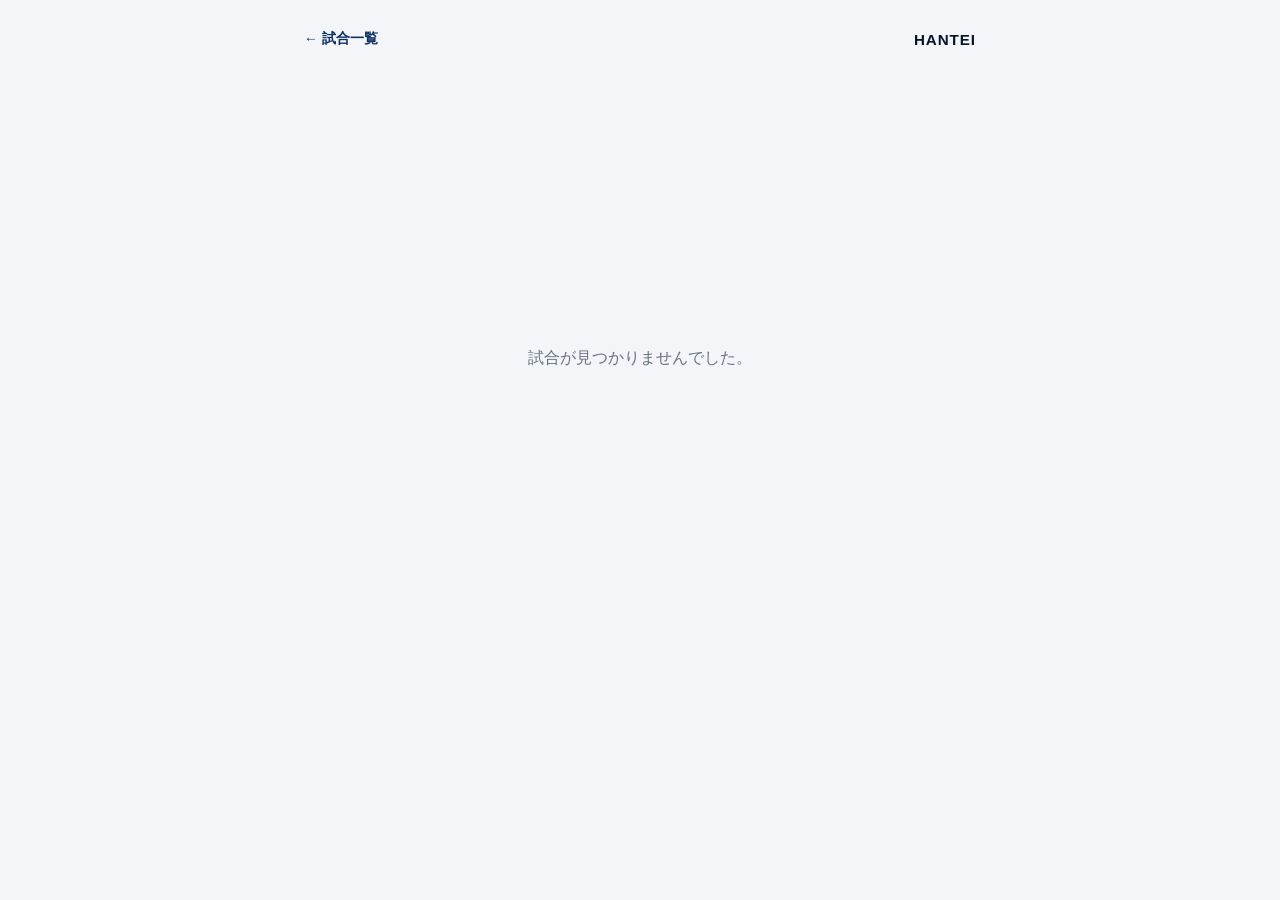
==== game.html @ f11c84dd "Disable ABS before game start" ====
<!doctype html>
<html lang="ja">
<head>
  <meta charset="utf-8">
  <meta name="viewport" content="width=device-width, initial-scale=1">
  <meta name="description" content="試合中の気になった一球をABSで確認してほしいと伝えるHANTEI。">
  <title>試合 | HANTEI</title>
  <link rel="stylesheet" href="styles.css">
</head>
<body>
  <main class="game-shell">
    <header class="game-header">
      <a class="back-link" href="index.html" aria-label="試合一覧へ戻る">← 試合一覧</a>
      <a class="brand brand-compact" href="index.html"><span>HANTEI</span></a>
    </header>

    <section id="game-view" hidden>
      <div class="match-card">
        <div class="matchup">
          <strong id="visitor-name"></strong>
          <span>対</span>
          <strong id="home-name"></strong>
        </div>
        <p id="game-time" class="match-time"></p>
      </div>

      <div id="surge-notice" class="surge-notice" aria-live="polite" hidden>
        <strong>ABS反応が急増しています</strong>
        <span>この試合の判定に注目が集まっています</span>
      </div>

      <div class="action-area">
        <p>気になった一球に、ファンの声を。</p>
        <button id="abs-button" class="abs-button" type="button" aria-describedby="abs-availability">
          <strong>ABS</strong>
          <span>今の判定を確認してほしい</span>
        </button>
        <p id="abs-availability" class="abs-availability" hidden>試合開始後よりご利用いただけます。</p>
      </div>

      <section class="reaction-history" aria-labelledby="history-heading">
        <div class="history-heading">
          <h1 id="history-heading">ABS反応履歴</h1>
          <span>この試合</span>
        </div>
        <p id="history-empty">急増した履歴はまだありません</p>
        <ol id="surge-history" hidden></ol>
      </section>
    </section>

    <p id="game-error" class="game-error" hidden>試合が見つかりませんでした。</p>
  </main>

  <dialog id="details-dialog" class="details-dialog" aria-labelledby="details-title">
    <form id="details-form" method="dialog">
      <div class="sheet-handle" aria-hidden="true"></div>
      <div class="sheet-heading">
        <div>
          <p class="eyebrow">OPTIONAL</p>
          <h2 id="details-title">判定の詳細</h2>
        </div>
        <button id="close-dialog" class="close-button" type="button" aria-label="詳細入力画面を閉じる">×</button>
      </div>

      <label for="batter-name">打者名</label>
      <input id="batter-name" name="batterName" type="text" placeholder="例：佐藤輝明" autocomplete="off">

      <label for="pitch-number">何球目</label>
      <select id="pitch-number" name="pitchNumber">
        <option value="">選択してください</option>
        <option value="1">1球目</option>
        <option value="2">2球目</option>
        <option value="3">3球目</option>
        <option value="4">4球目</option>
        <option value="5">5球目</option>
        <option value="6">6球目</option>
        <option value="7+">7球目以上</option>
      </select>

      <fieldset>
        <legend>実際の判定</legend>
        <div class="choice-row">
          <label><input type="radio" name="officialCall" value="strike"><span>ストライク</span></label>
          <label><input type="radio" name="officialCall" value="ball"><span>ボール</span></label>
        </div>
      </fieldset>

      <fieldset>
        <legend>自分が正しいと思う判定</legend>
        <div class="choice-row">
          <label><input type="radio" name="fanCall" value="strike"><span>ストライクだと思う</span></label>
          <label><input type="radio" name="fanCall" value="ball"><span>ボールだと思う</span></label>
        </div>
      </fieldset>

      <button class="submit-button" type="submit">詳細を送信</button>
    </form>
  </dialog>
  <script src="app.js"></script>
</body>
</html>
---- styles.css ----
:root {
  color-scheme: light;
  --navy: #071328;
  --blue: #0b2f61;
  --red: #e5333d;
  --ink: #111827;
  --muted: #677184;
  --line: #dfe3e9;
  --paper: #fff;
  --background: #f3f5f8;
  --visitor-color: #64748b;
  --home-color: #334155;
}

* { box-sizing: border-box; }

html { background: var(--background); }

body {
  margin: 0;
  color: var(--ink);
  background: var(--background);
  font-family: -apple-system, BlinkMacSystemFont, "Segoe UI", "Hiragino Sans", "Yu Gothic", sans-serif;
}

a { color: inherit; }

button, input, select { font: inherit; }

button, select { cursor: pointer; }

.home-shell,
.game-shell {
  width: min(100%, 720px);
  min-height: 100vh;
  margin: 0 auto;
  padding: 0 16px 24px;
}

.site-header,
.game-header {
  display: flex;
  align-items: center;
  min-height: 78px;
}

.game-header { justify-content: space-between; }

.brand {
  display: inline-flex;
  align-items: baseline;
  gap: 10px;
  text-decoration: none;
}

.brand span {
  color: var(--navy);
  font-size: 1.35rem;
  font-weight: 900;
  letter-spacing: .06em;
}

.brand small { color: var(--muted); font-size: .72rem; font-weight: 700; }
.brand-compact span { font-size: .95rem; }

.back-link {
  color: var(--blue);
  font-size: .86rem;
  font-weight: 700;
  text-decoration: none;
}

.section-heading {
  display: flex;
  align-items: end;
  justify-content: space-between;
  margin: 8px 0 14px;
}

.eyebrow {
  margin: 0 0 4px;
  color: var(--red);
  font-size: .64rem;
  font-weight: 900;
  letter-spacing: .13em;
}

h1, h2, p { margin-top: 0; }
.section-heading h1 { margin: 0; font-size: 1.35rem; }

.game-count {
  color: var(--muted);
  font-size: .76rem;
  font-weight: 700;
}

.date-nav {
  display: grid;
  grid-template-columns: 78px minmax(0, 1fr) 78px;
  align-items: center;
  gap: 8px;
  margin-bottom: 12px;
}

.date-nav button {
  min-height: 38px;
  color: var(--blue);
  background: var(--paper);
  border: 1px solid var(--line);
  border-radius: 6px;
  font-size: .74rem;
  font-weight: 800;
}

.date-nav time { font-size: .88rem; font-weight: 800; text-align: center; }

.game-grid {
  display: grid;
  grid-template-columns: repeat(2, minmax(0, 1fr));
  gap: 10px;
}

.game-card {
  position: relative;
  min-width: 0;
  min-height: 132px;
  padding: 13px;
  overflow: hidden;
  color: var(--ink);
  background: var(--paper);
  border: 1px solid var(--line);
  border-radius: 8px;
  text-decoration: none;
}

.game-card::before {
  position: absolute;
  inset: 0 0 auto;
  height: 5px;
  background: linear-gradient(90deg, var(--visitor-color) 0 50%, var(--home-color) 50%);
  content: "";
}

.card-top {
  display: flex;
  align-items: center;
  justify-content: space-between;
  gap: 6px;
  margin-bottom: 13px;
}

.card-time { color: var(--muted); font-size: .72rem; font-weight: 700; }

.teams { display: grid; gap: 6px; }

.teams strong {
  font-size: .78rem;
  line-height: 1.25;
  overflow-wrap: anywhere;
}

.teams span { margin-right: 5px; color: var(--muted); font-size: .6rem; font-weight: 800; }

.game-card:hover { border-color: #aeb8c7; }
.game-card:focus-visible, button:focus-visible, input:focus-visible, select:focus-visible, a:focus-visible {
  outline: 3px solid #7aa7e3;
  outline-offset: 2px;
}

.match-card {
  position: relative;
  padding: 22px 18px 20px;
  overflow: hidden;
  color: white;
  background: linear-gradient(110deg, var(--visitor-color) 0 49%, var(--home-color) 51% 100%);
  border-radius: 8px;
}

.match-card::before {
  position: absolute;
  inset: 0;
  background: rgba(7, 19, 40, .52);
  content: "";
}

.match-card > * { position: relative; }

.matchup { display: grid; gap: 6px; }
.matchup strong { font-size: clamp(1.12rem, 5.5vw, 1.55rem); line-height: 1.3; }
.matchup span { color: #9ba8bb; font-size: .72rem; font-weight: 800; }
.match-time { margin: 16px 0 0; color: #c5ccda; font-size: .78rem; }

.visitor-tigers { --visitor-color: #ffe100; }
.home-tigers { --home-color: #ffe100; }
.visitor-baystars { --visitor-color: #005bac; }
.home-baystars { --home-color: #005bac; }
.visitor-giants { --visitor-color: #f47a00; }
.home-giants { --home-color: #f47a00; }
.visitor-dragons { --visitor-color: #003e8d; }
.home-dragons { --home-color: #003e8d; }
.visitor-carp { --visitor-color: #e60012; }
.home-carp { --home-color: #e60012; }
.visitor-swallows { --visitor-color: #00744a; }
.home-swallows { --home-color: #00744a; }
.visitor-hawks { --visitor-color: #d9ad00; }
.home-hawks { --home-color: #d9ad00; }
.visitor-fighters { --visitor-color: #00a0e9; }
.home-fighters { --home-color: #00a0e9; }
.visitor-buffaloes { --visitor-color: #9b855d; }
.home-buffaloes { --home-color: #9b855d; }
.visitor-eagles { --visitor-color: #870010; }
.home-eagles { --home-color: #870010; }
.visitor-lions { --visitor-color: #173f73; }
.home-lions { --home-color: #173f73; }
.visitor-marines { --visitor-color: #111827; }
.home-marines { --home-color: #111827; }

.surge-notice {
  margin-top: 12px;
  padding: 13px 14px;
  color: #8c1820;
  background: #fff0f1;
  border-left: 4px solid var(--red);
  border-radius: 4px;
}

.surge-notice strong, .surge-notice span { display: block; }
.surge-notice strong { margin-bottom: 3px; font-size: .84rem; }
.surge-notice span { font-size: .72rem; }

.reaction-history {
  margin-top: 12px;
  padding: 16px 18px;
  background: var(--paper);
  border: 1px solid var(--line);
  border-radius: 8px;
}

.history-heading { display: flex; align-items: center; justify-content: space-between; }
.history-heading h1 { margin: 0; font-size: .92rem; }
.history-heading span { color: var(--muted); font-size: .66rem; font-weight: 700; }
.reaction-history > p { margin: 14px 0 0; color: var(--muted); font-size: .72rem; }

.reaction-history ol {
  margin: 12px 0 0;
  padding: 0;
  list-style: none;
}

.reaction-history li {
  display: flex;
  align-items: center;
  justify-content: space-between;
  gap: 10px;
  padding: 9px 0;
  border-top: 1px solid var(--line);
  font-size: .72rem;
}

.reaction-history time { color: var(--muted); }
.reaction-history li span { color: #8c1820; font-weight: 800; }

.action-area { padding: 22px 0 0; }
.action-area > p { margin-bottom: 10px; color: var(--muted); font-size: .76rem; text-align: center; }

.abs-button {
  display: grid;
  width: 100%;
  min-height: 112px;
  place-content: center;
  color: white;
  background: var(--blue);
  border: 0;
  border-bottom: 5px solid #061d3b;
  border-radius: 8px;
}

.abs-button:active { border-bottom-width: 2px; transform: translateY(3px); }
.abs-button strong { font-size: 2.2rem; letter-spacing: .08em; }
.abs-button span { margin-top: 3px; font-size: .77rem; font-weight: 700; }

.game-error { margin-top: 30vh; color: var(--muted); text-align: center; }

.details-dialog {
  width: min(100%, 560px);
  max-height: 88vh;
  margin: auto auto 0;
  padding: 0;
  overflow: auto;
  border: 0;
  border-radius: 12px 12px 0 0;
}

.details-dialog::backdrop { background: rgba(4, 12, 25, .62); }
.details-dialog form { padding: 10px 18px max(24px, env(safe-area-inset-bottom)); }

.sheet-handle { width: 38px; height: 4px; margin: 0 auto 18px; background: #cbd0d8; border-radius: 4px; }
.sheet-heading { display: flex; align-items: start; justify-content: space-between; margin-bottom: 18px; }
.sheet-heading h2 { margin: 0; font-size: 1.25rem; }

.close-button {
  width: 36px;
  height: 36px;
  color: #455064;
  background: #eef0f3;
  border: 0;
  border-radius: 50%;
  font-size: 1.35rem;
}

.details-dialog form > label,
.details-dialog legend { display: block; margin-bottom: 7px; font-size: .78rem; font-weight: 800; }

.details-dialog input[type="text"],
.details-dialog select {
  width: 100%;
  min-height: 44px;
  margin-bottom: 16px;
  padding: 0 11px;
  color: var(--ink);
  background: white;
  border: 1px solid #cdd3dc;
  border-radius: 5px;
}

fieldset { margin: 0 0 16px; padding: 0; border: 0; }
.choice-row { display: grid; grid-template-columns: 1fr 1fr; gap: 8px; }
.choice-row label { position: relative; }
.choice-row input { position: absolute; opacity: 0; }
.choice-row span {
  display: grid;
  min-height: 44px;
  padding: 5px;
  place-items: center;
  color: #3e4757;
  background: white;
  border: 1px solid #cdd3dc;
  border-radius: 5px;
  font-size: .72rem;
  font-weight: 700;
  text-align: center;
}

.choice-row input:checked + span { color: var(--blue); background: #eaf0f8; border-color: var(--blue); }
.choice-row input:focus-visible + span { outline: 3px solid #7aa7e3; outline-offset: 2px; }

.submit-button {
  width: 100%;
  min-height: 50px;
  color: white;
  background: var(--blue);
  border: 0;
  border-radius: 5px;
  font-weight: 800;
}

[hidden] { display: none !important; }

@media (min-width: 600px) {
  .home-shell, .game-shell { padding-right: 24px; padding-left: 24px; }
  .game-grid { grid-template-columns: repeat(3, minmax(0, 1fr)); }
  .game-card { min-height: 150px; padding: 16px; }
}

@media (max-width: 350px) {
  .home-shell, .game-shell { padding-right: 10px; padding-left: 10px; }
  .game-grid { gap: 7px; }
  .game-card { min-height: 126px; padding: 11px 9px; }
  .teams strong { font-size: .78rem; }
}
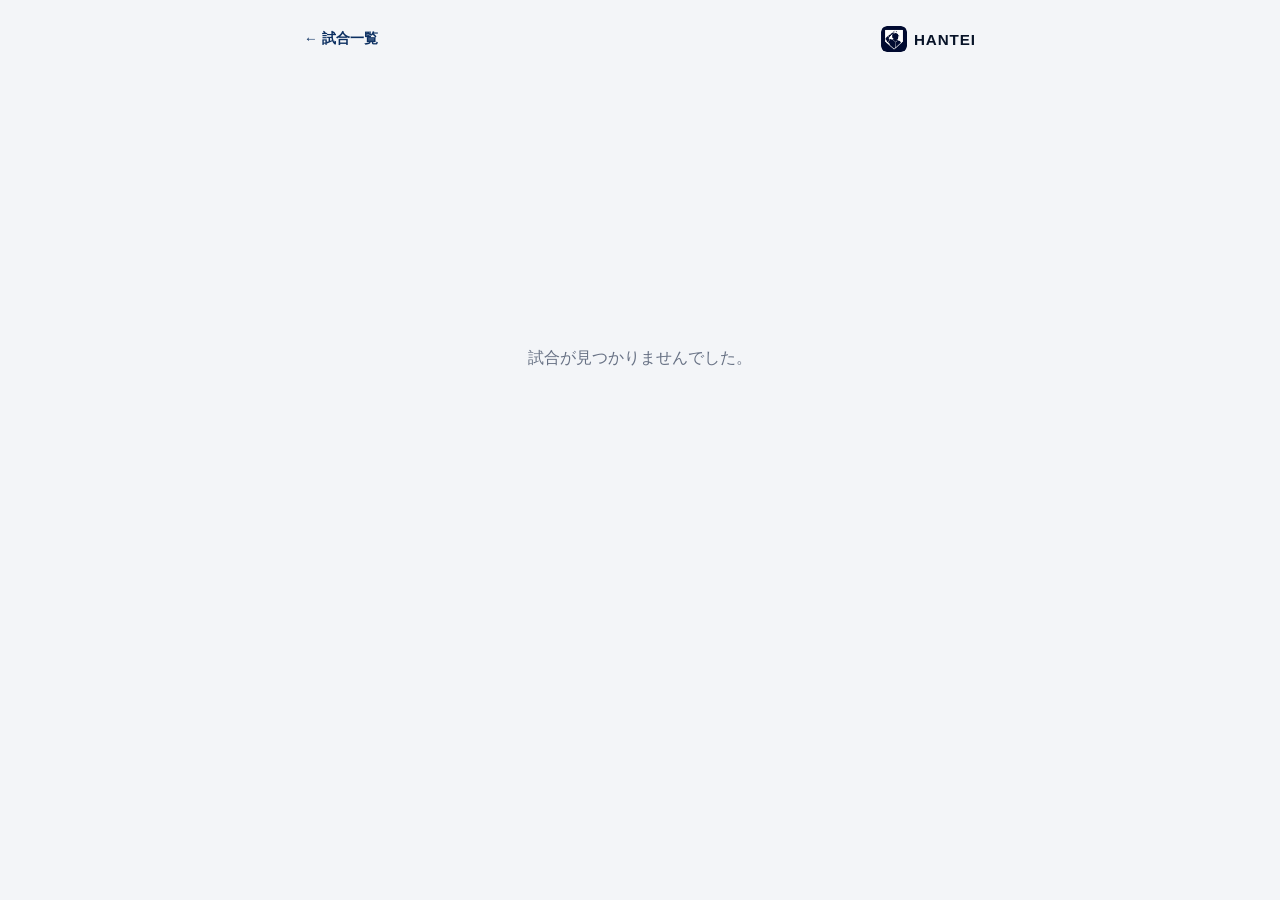
==== commit 1fb3c292: "Show new logo on game page" ====
--- a/game.html
+++ b/game.html
@@ -2,16 +2,26 @@
 <html lang="ja">
 <head>
   <meta charset="utf-8">
-  <meta name="viewport" content="width=device-width, initial-scale=1">
+  <meta name="viewport" content="width=device-width, initial-scale=1, maximum-scale=1, user-scalable=no">
   <meta name="description" content="試合中の気になった一球をABSで確認してほしいと伝えるHANTEI。">
+  <meta name="theme-color" content="#071328">
+  <meta name="apple-mobile-web-app-capable" content="yes">
+  <meta name="apple-mobile-web-app-status-bar-style" content="default">
+  <meta name="apple-mobile-web-app-title" content="HANTEI">
   <title>試合 | HANTEI</title>
+  <link rel="manifest" href="manifest.webmanifest">
+  <link rel="icon" href="app-icon-192.png" type="image/png">
+  <link rel="apple-touch-icon" href="app-icon-192.png">
   <link rel="stylesheet" href="styles.css">
 </head>
 <body>
   <main class="game-shell">
     <header class="game-header">
       <a class="back-link" href="index.html" aria-label="試合一覧へ戻る">← 試合一覧</a>
-      <a class="brand brand-compact" href="index.html"><span>HANTEI</span></a>
+      <a class="brand brand-compact" href="index.html">
+        <img src="app-icon-192.png" alt="" width="26" height="26">
+        <span>HANTEI</span>
+      </a>
     </header>
 
     <section id="game-view" hidden>
@@ -22,6 +32,7 @@
           <strong id="home-name"></strong>
         </div>
         <p id="game-time" class="match-time"></p>
+        <p id="game-umpire" class="match-umpire" hidden></p>
       </div>
 
       <div id="surge-notice" class="surge-notice" aria-live="polite" hidden>
--- a/styles.css
+++ b/styles.css
@@ -14,7 +14,10 @@
 
 * { box-sizing: border-box; }
 
-html { background: var(--background); }
+html {
+  background: var(--background);
+  overscroll-behavior: none;
+}
 
 body {
   margin: 0;
@@ -48,10 +51,12 @@
 
 .brand {
   display: inline-flex;
-  align-items: baseline;
+  align-items: center;
   gap: 10px;
   text-decoration: none;
 }
+
+.brand img { width: 32px; height: 32px; border-radius: 7px; }
 
 .brand span {
   color: var(--navy);
@@ -61,6 +66,8 @@
 }
 
 .brand small { color: var(--muted); font-size: .72rem; font-weight: 700; }
+.brand-compact { gap: 7px; }
+.brand-compact img { width: 26px; height: 26px; border-radius: 6px; }
 .brand-compact span { font-size: .95rem; }
 
 .back-link {
@@ -96,9 +103,9 @@
 
 .date-nav {
   display: grid;
-  grid-template-columns: 78px minmax(0, 1fr) 78px;
-  align-items: center;
-  gap: 8px;
+  grid-template-columns: 100px minmax(0, 1fr) 100px;
+  align-items: center;
+  gap: 6px;
   margin-bottom: 12px;
 }
 
@@ -113,11 +120,28 @@
 }
 
 .date-nav time { font-size: .88rem; font-weight: 800; text-align: center; }
+#previous-date { width: 48px; justify-self: start; padding: 0 3px; font-size: .68rem; }
+
+.date-forward {
+  display: grid;
+  grid-template-columns: repeat(2, minmax(0, 1fr));
+  gap: 4px;
+}
+
+.date-forward button { min-width: 0; padding: 0 3px; font-size: .68rem; }
 
 .game-grid {
   display: grid;
   grid-template-columns: repeat(2, minmax(0, 1fr));
   gap: 10px;
+}
+
+.empty-message {
+  margin: 36px 0;
+  color: var(--muted);
+  font-size: .84rem;
+  font-weight: 700;
+  text-align: center;
 }
 
 .game-card {
@@ -189,31 +213,32 @@
 .matchup strong { font-size: clamp(1.12rem, 5.5vw, 1.55rem); line-height: 1.3; }
 .matchup span { color: #9ba8bb; font-size: .72rem; font-weight: 800; }
 .match-time { margin: 16px 0 0; color: #c5ccda; font-size: .78rem; }
-
-.visitor-tigers { --visitor-color: #ffe100; }
-.home-tigers { --home-color: #ffe100; }
-.visitor-baystars { --visitor-color: #005bac; }
-.home-baystars { --home-color: #005bac; }
-.visitor-giants { --visitor-color: #f47a00; }
-.home-giants { --home-color: #f47a00; }
-.visitor-dragons { --visitor-color: #003e8d; }
-.home-dragons { --home-color: #003e8d; }
-.visitor-carp { --visitor-color: #e60012; }
-.home-carp { --home-color: #e60012; }
-.visitor-swallows { --visitor-color: #00744a; }
-.home-swallows { --home-color: #00744a; }
-.visitor-hawks { --visitor-color: #d9ad00; }
-.home-hawks { --home-color: #d9ad00; }
-.visitor-fighters { --visitor-color: #00a0e9; }
-.home-fighters { --home-color: #00a0e9; }
-.visitor-buffaloes { --visitor-color: #9b855d; }
-.home-buffaloes { --home-color: #9b855d; }
-.visitor-eagles { --visitor-color: #870010; }
-.home-eagles { --home-color: #870010; }
-.visitor-lions { --visitor-color: #173f73; }
-.home-lions { --home-color: #173f73; }
-.visitor-marines { --visitor-color: #111827; }
-.home-marines { --home-color: #111827; }
+.match-umpire { margin: 6px 0 0; color: #d9dee7; font-size: .78rem; }
+
+.visitor-t { --visitor-color: #ffe100; }
+.home-t { --home-color: #ffe100; }
+.visitor-db { --visitor-color: #005bac; }
+.home-db { --home-color: #005bac; }
+.visitor-g { --visitor-color: #f47a00; }
+.home-g { --home-color: #f47a00; }
+.visitor-d { --visitor-color: #003e8d; }
+.home-d { --home-color: #003e8d; }
+.visitor-c { --visitor-color: #e60012; }
+.home-c { --home-color: #e60012; }
+.visitor-s { --visitor-color: #00744a; }
+.home-s { --home-color: #00744a; }
+.visitor-h { --visitor-color: #d9ad00; }
+.home-h { --home-color: #d9ad00; }
+.visitor-f { --visitor-color: #00a0e9; }
+.home-f { --home-color: #00a0e9; }
+.visitor-b { --visitor-color: #9b855d; }
+.home-b { --home-color: #9b855d; }
+.visitor-e { --visitor-color: #870010; }
+.home-e { --home-color: #870010; }
+.visitor-l { --visitor-color: #173f73; }
+.home-l { --home-color: #173f73; }
+.visitor-m { --visitor-color: #111827; }
+.home-m { --home-color: #111827; }
 
 .surge-notice {
   margin-top: 12px;
@@ -275,9 +300,11 @@
   border-radius: 8px;
 }
 
-.abs-button:active { border-bottom-width: 2px; transform: translateY(3px); }
+.abs-button:not(:disabled):active { border-bottom-width: 2px; transform: translateY(3px); }
+.abs-button:disabled { color: #eef0f3; background: #a3a8b0; border-bottom-color: #858a92; cursor: not-allowed; }
 .abs-button strong { font-size: 2.2rem; letter-spacing: .08em; }
 .abs-button span { margin-top: 3px; font-size: .77rem; font-weight: 700; }
+.abs-availability { margin: 10px 0 0; color: #6b7280; font-size: .76rem; font-weight: 700; text-align: center; }
 
 .game-error { margin-top: 30vh; color: var(--muted); text-align: center; }
 
